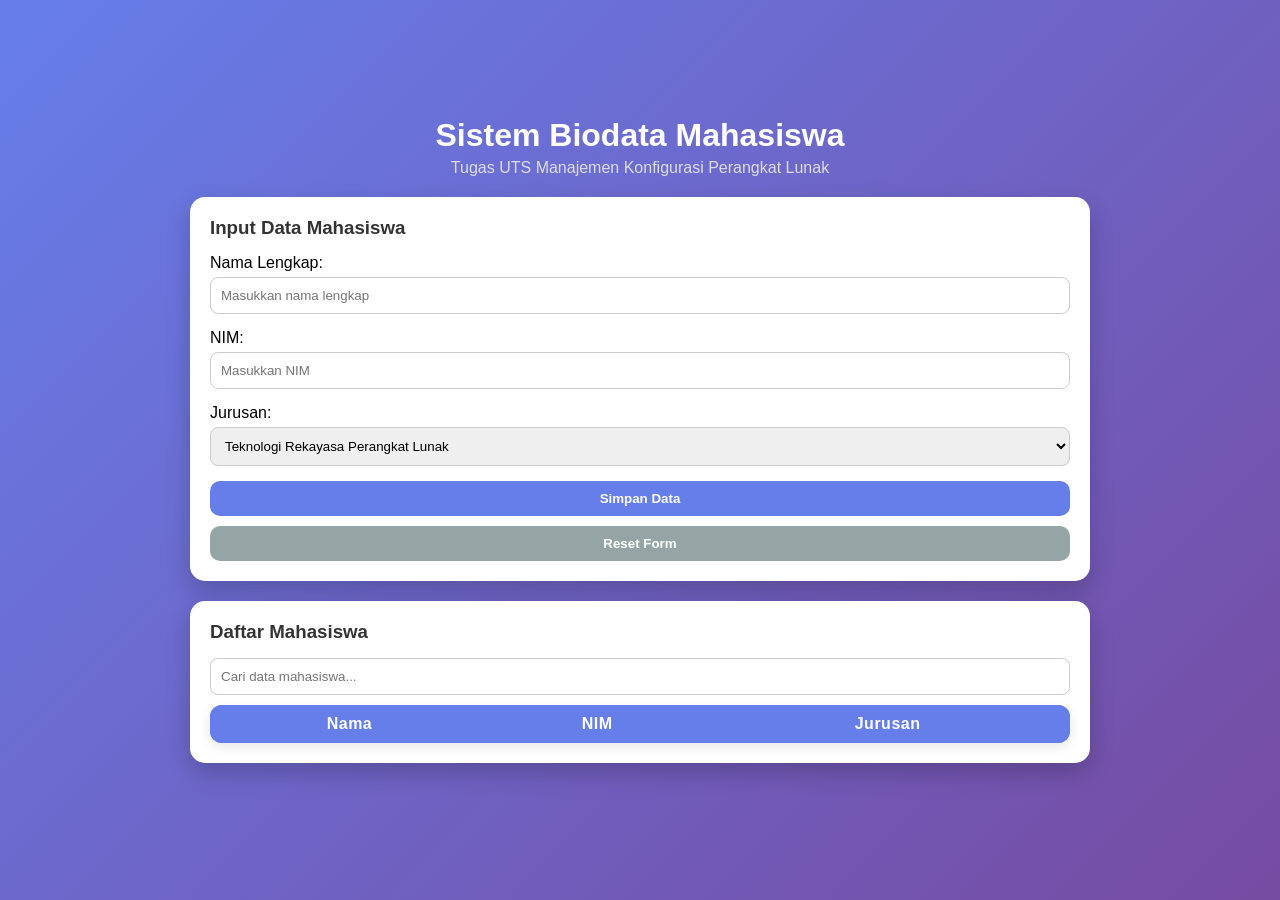
==== src/index.html @ 35c70d32 "mengupdate table lebih rapi + ada efek hover" ====
<!DOCTYPE html>
<html lang="id">
<head>
    <meta charset="UTF-8">
    <meta name="viewport" content="width=device-width, initial-scale=1.0">
    <title>Sistem Biodata Mahasiswa</title>

    <style>
        * {
            margin: 0;
            padding: 0;
            box-sizing: border-box;
            font-family: 'Segoe UI', Tahoma, Geneva, Verdana, sans-serif;
        }

        body {
            background: linear-gradient(135deg, #667eea, #764ba2);
            min-height: 100vh;
            display: flex;
            justify-content: center;
            align-items: center;
            padding: 20px;
        }

        .container {
            width: 100%;
            max-width: 900px;
        }

        h1 {
            text-align: center;
            color: white;
            margin-bottom: 5px;
        }

        .subtitle {
            text-align: center;
            color: #ddd;
            margin-bottom: 20px;
        }

        .card {
            background: white;
            border-radius: 15px;
            padding: 20px;
            margin-bottom: 20px;
            box-shadow: 0 10px 25px rgba(0,0,0,0.2);
        }

        .card h3 {
            margin-bottom: 15px;
            color: #333;
        }

        .form-group {
            margin-bottom: 15px;
        }

        label {
            display: block;
            margin-bottom: 5px;
            font-weight: 500;
        }

        input, select {
            width: 100%;
            padding: 10px;
            border-radius: 8px;
            border: 1px solid #ccc;
            transition: 0.3s;
        }

        input:focus, select:focus {
            border-color: #667eea;
            outline: none;
            box-shadow: 0 0 5px rgba(102,126,234,0.5);
        }

        .btn-submit {
            width: 100%;
            padding: 10px;
            border: none;
            border-radius: 10px;
            background: #667eea;
            color: white;
            font-weight: bold;
            cursor: pointer;
            transition: 0.3s;
        }

        .btn-submit:hover {
            background: #5a67d8;
        }

        .btn-reset {
            background: #95a5a6;
            margin-top: 10px;
        }

        .btn-reset:hover {
            background: #7f8c8d;
        }

        #searchInput {
            margin-bottom: 10px;
            padding: 10px;
            border-radius: 8px;
            border: 1px solid #ccc;
        }

        table {
            width: 100%;
            border-collapse: collapse;
            border-radius: 12px;
            overflow: hidden;
            box-shadow: 0 4px 12px rgba(0,0,0,0.1);
        }

        thead {
            background: #667eea;
            color: white;
        }

        th {
            padding: 12px;
            text-align: center;
            font-weight: 600;
            letter-spacing: 0.5px;
        }

        td {
            padding: 12px;
            text-align: center;
            border-bottom: 1px solid #eee;
            transition: 0.3s;
        }

        tbody tr:nth-child(even) {
            background-color: #f9f9f9;
        }

        tbody tr:hover {
            background-color: #e6ecff;
            transform: scale(1.01);
            transition: 0.2s ease-in-out;
        }

        th {
            background: #667eea;
            color: white;
            padding: 10px;
        }

        td {
            padding: 10px;
            text-align: center;
            border-bottom: 1px solid #eee;
        }

        tr:hover {
            background: #f5f7ff;
        }

        @media (max-width: 600px) {
            h1 {
                font-size: 20px;
            }

            .card {
                padding: 15px;
            }
        }
    </style>
</head>
<body>
    <div class="container">
        <h1>Sistem Biodata Mahasiswa</h1>
        <p class="subtitle">Tugas UTS Manajemen Konfigurasi Perangkat Lunak</p>
        
        <div class="card">
            <h3>Input Data Mahasiswa</h3>
            <form id="biodataForm">
                <div class="form-group">
                    <label>Nama Lengkap:</label>
                    <input type="text" id="nama" required placeholder="Masukkan nama lengkap">
                </div>
                <div class="form-group">
                    <label>NIM:</label>
                    <input type="text" id="nim" required placeholder="Masukkan NIM">
                </div>
                <div class="form-group">
                    <label>Jurusan:</label>
                    <select id="jurusan">
                        <option>Teknologi Rekayasa Perangkat Lunak</option>
                        <option>Teknik Informatika</option>
                        <option>Sistem Informasi</option>
                    </select>
                </div>
                <button type="submit" class="btn-submit">Simpan Data</button>
                <button type="reset" class="btn-submit btn-reset">Reset Form</button>
            </form>
        </div>

        <div class="card">
            <h3>Daftar Mahasiswa</h3>
            <input type="text" id="searchInput" placeholder="Cari data mahasiswa...">

            <table id="mahasiswaTable">
                <thead>
                    <tr>
                        <th>Nama</th>
                        <th>NIM</th>
                        <th>Jurusan</th>
                    </tr>
                </thead>
                <tbody></tbody>
            </table>
        </div>
    </div>

    <script>
        function getData() {
            return JSON.parse(localStorage.getItem("mahasiswa")) || [];
        }

        function saveData(data) {
            localStorage.setItem("mahasiswa", JSON.stringify(data));
        }

        function renderTable() {
            const table = document.querySelector("#mahasiswaTable tbody");
            table.innerHTML = "";

            const mahasiswa = getData();

            mahasiswa.forEach(mhs => {
                const row = table.insertRow();
                row.insertCell(0).innerText = mhs.nama;
                row.insertCell(1).innerText = mhs.nim;
                row.insertCell(2).innerText = mhs.jurusan;
            });
        }

        document.getElementById('biodataForm').addEventListener('submit', function(e) {
            e.preventDefault();

            const nama = document.getElementById('nama').value;
            const nim = document.getElementById('nim').value;
            const jurusan = document.getElementById('jurusan').value;

            let mahasiswa = getData();
            mahasiswa.push({ nama, nim, jurusan });

            saveData(mahasiswa);
            renderTable();

            this.reset();
        });

        document.getElementById("searchInput").addEventListener("keyup", function() {
            const keyword = this.value.toLowerCase();
            const rows = document.querySelectorAll("#mahasiswaTable tbody tr");

            rows.forEach(row => {
                const text = row.innerText.toLowerCase();
                row.style.display = text.includes(keyword) ? "" : "none";
            });
        });

        window.onload = renderTable;
    </script>
</body>
</html>
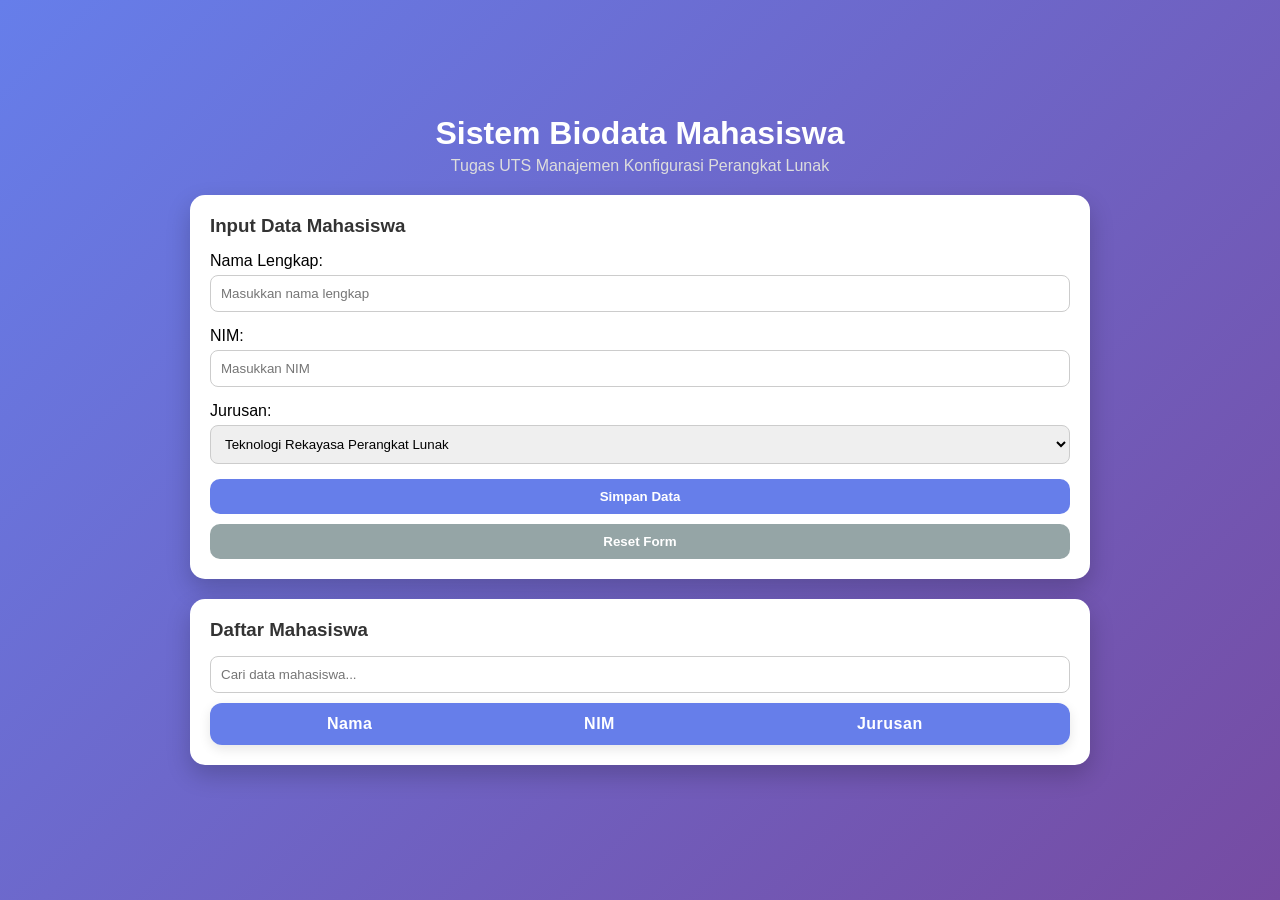
==== commit 69d768c8: "mengupdate bagian table limprove UI tabel mahasiswa dengan efek hover dan styling lebih rapiebih rap" ====
--- a/src/index.html
+++ b/src/index.html
@@ -108,6 +108,7 @@
             border: 1px solid #ccc;
         }
 
+        /* ✅ TABLE FINAL */
         table {
             width: 100%;
             border-collapse: collapse;
@@ -132,7 +133,10 @@
             padding: 12px;
             text-align: center;
             border-bottom: 1px solid #eee;
-            transition: 0.3s;
+        }
+
+        tbody tr {
+            transition: all 0.2s ease-in-out;
         }
 
         tbody tr:nth-child(even) {
@@ -142,23 +146,6 @@
         tbody tr:hover {
             background-color: #e6ecff;
             transform: scale(1.01);
-            transition: 0.2s ease-in-out;
-        }
-
-        th {
-            background: #667eea;
-            color: white;
-            padding: 10px;
-        }
-
-        td {
-            padding: 10px;
-            text-align: center;
-            border-bottom: 1px solid #eee;
-        }
-
-        tr:hover {
-            background: #f5f7ff;
         }
 
         @media (max-width: 600px) {
@@ -270,4 +257,4 @@
         window.onload = renderTable;
     </script>
 </body>
-</html>
+</html>
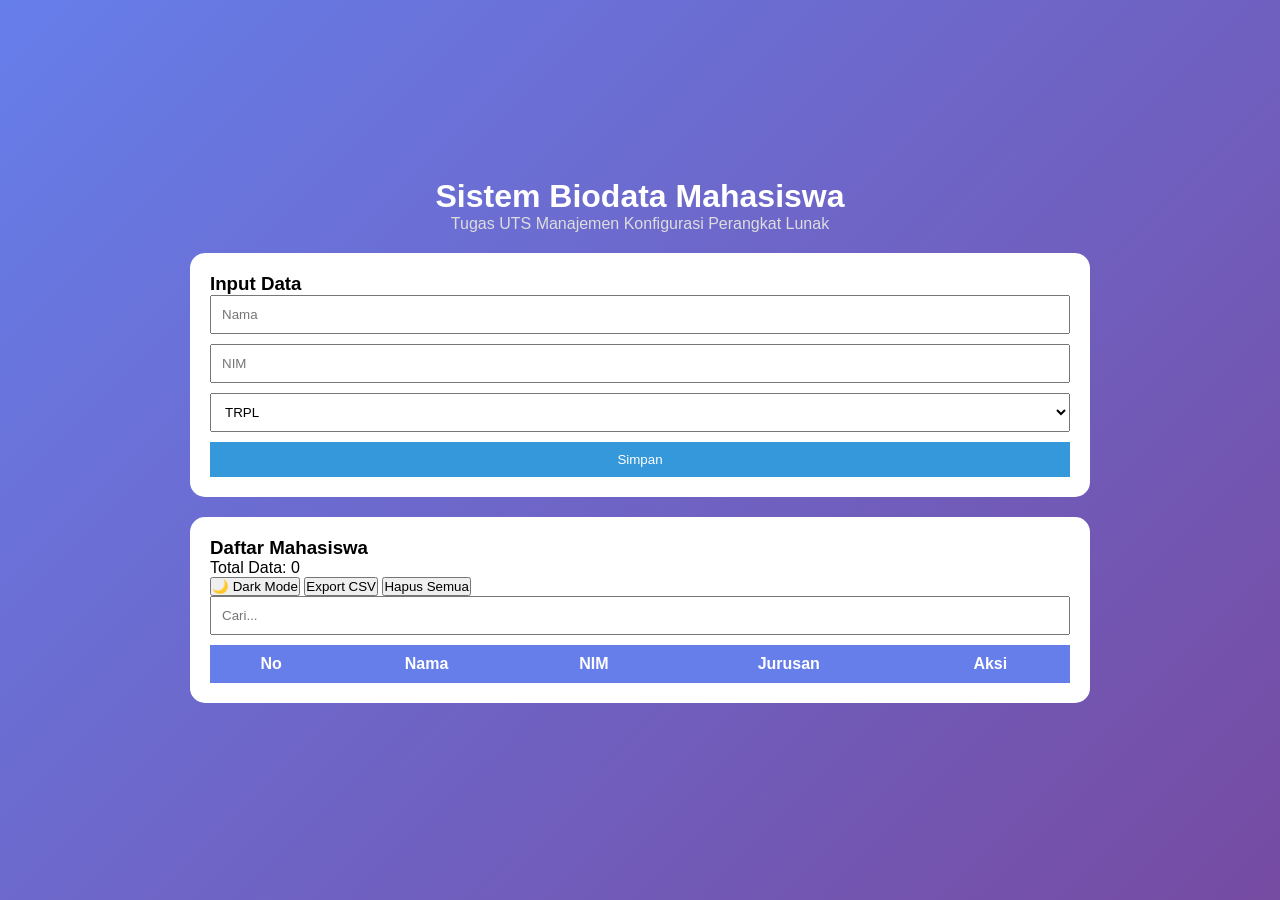
==== commit ebcdcb13: "update: penyempurnaan tampilan tabel dan penambahan fitur tambahan" ====
--- a/src/index.html
+++ b/src/index.html
@@ -3,7 +3,7 @@
 <head>
     <meta charset="UTF-8">
     <meta name="viewport" content="width=device-width, initial-scale=1.0">
-    <title>Sistem Biodata Mahasiswa</title>
+    <title>Sistem Biodata Mahasiswa - UTS SCM</title>
 
     <style>
         * {
@@ -22,6 +22,10 @@
             padding: 20px;
         }
 
+        body.dark {
+            background: #1e1e2f;
+        }
+
         .container {
             width: 100%;
             max-width: 900px;
@@ -30,7 +34,6 @@
         h1 {
             text-align: center;
             color: white;
-            margin-bottom: 5px;
         }
 
         .subtitle {
@@ -44,217 +47,229 @@
             border-radius: 15px;
             padding: 20px;
             margin-bottom: 20px;
-            box-shadow: 0 10px 25px rgba(0,0,0,0.2);
-        }
-
-        .card h3 {
-            margin-bottom: 15px;
-            color: #333;
-        }
-
-        .form-group {
-            margin-bottom: 15px;
-        }
-
-        label {
-            display: block;
-            margin-bottom: 5px;
-            font-weight: 500;
+        }
+
+        body.dark .card {
+            background: #2c2c3e;
+            color: white;
         }
 
         input, select {
             width: 100%;
             padding: 10px;
-            border-radius: 8px;
-            border: 1px solid #ccc;
-            transition: 0.3s;
-        }
-
-        input:focus, select:focus {
-            border-color: #667eea;
-            outline: none;
-            box-shadow: 0 0 5px rgba(102,126,234,0.5);
+            margin-bottom: 10px;
+        }
+
+        body.dark input, body.dark select {
+            background: #3a3a4f;
+            color: white;
         }
 
         .btn-submit {
-            width: 100%;
-            padding: 10px;
+            padding: 10px;
+            width: 100%;
+            background: #3498db;
+            color: white;
             border: none;
-            border-radius: 10px;
+            cursor: pointer;
+        }
+
+        table {
+            width: 100%;
+            border-collapse: collapse;
+        }
+
+        th {
             background: #667eea;
             color: white;
-            font-weight: bold;
-            cursor: pointer;
-            transition: 0.3s;
-        }
-
-        .btn-submit:hover {
-            background: #5a67d8;
-        }
-
-        .btn-reset {
-            background: #95a5a6;
-            margin-top: 10px;
-        }
-
-        .btn-reset:hover {
-            background: #7f8c8d;
-        }
-
-        #searchInput {
-            margin-bottom: 10px;
-            padding: 10px;
-            border-radius: 8px;
-            border: 1px solid #ccc;
-        }
-
-        /* ✅ TABLE FINAL */
-        table {
-            width: 100%;
-            border-collapse: collapse;
-            border-radius: 12px;
-            overflow: hidden;
-            box-shadow: 0 4px 12px rgba(0,0,0,0.1);
-        }
-
-        thead {
-            background: #667eea;
-            color: white;
-        }
-
-        th {
-            padding: 12px;
+            padding: 10px;
+        }
+
+        td {
+            padding: 10px;
             text-align: center;
-            font-weight: 600;
-            letter-spacing: 0.5px;
-        }
-
-        td {
-            padding: 12px;
-            text-align: center;
-            border-bottom: 1px solid #eee;
-        }
-
-        tbody tr {
-            transition: all 0.2s ease-in-out;
         }
 
         tbody tr:nth-child(even) {
-            background-color: #f9f9f9;
+            background: #f9f9f9;
         }
 
         tbody tr:hover {
-            background-color: #e6ecff;
-            transform: scale(1.01);
-        }
-
-        @media (max-width: 600px) {
-            h1 {
-                font-size: 20px;
-            }
-
-            .card {
-                padding: 15px;
-            }
+            background: #e6ecff;
+        }
+
+        body.dark th {
+            background: #444;
+        }
+
+        body.dark td {
+            border-color: #555;
         }
     </style>
 </head>
+
 <body>
-    <div class="container">
-        <h1>Sistem Biodata Mahasiswa</h1>
-        <p class="subtitle">Tugas UTS Manajemen Konfigurasi Perangkat Lunak</p>
-        
-        <div class="card">
-            <h3>Input Data Mahasiswa</h3>
-            <form id="biodataForm">
-                <div class="form-group">
-                    <label>Nama Lengkap:</label>
-                    <input type="text" id="nama" required placeholder="Masukkan nama lengkap">
-                </div>
-                <div class="form-group">
-                    <label>NIM:</label>
-                    <input type="text" id="nim" required placeholder="Masukkan NIM">
-                </div>
-                <div class="form-group">
-                    <label>Jurusan:</label>
-                    <select id="jurusan">
-                        <option>Teknologi Rekayasa Perangkat Lunak</option>
-                        <option>Teknik Informatika</option>
-                        <option>Sistem Informasi</option>
-                    </select>
-                </div>
-                <button type="submit" class="btn-submit">Simpan Data</button>
-                <button type="reset" class="btn-submit btn-reset">Reset Form</button>
-            </form>
-        </div>
-
-        <div class="card">
-            <h3>Daftar Mahasiswa</h3>
-            <input type="text" id="searchInput" placeholder="Cari data mahasiswa...">
-
-            <table id="mahasiswaTable">
-                <thead>
-                    <tr>
-                        <th>Nama</th>
-                        <th>NIM</th>
-                        <th>Jurusan</th>
-                    </tr>
-                </thead>
-                <tbody></tbody>
-            </table>
-        </div>
+<div class="container">
+    <h1>Sistem Biodata Mahasiswa</h1>
+    <p class="subtitle">Tugas UTS Manajemen Konfigurasi Perangkat Lunak</p>
+
+    <div class="card">
+        <h3>Input Data</h3>
+        <form id="biodataForm">
+            <input type="text" id="nama" placeholder="Nama" required>
+            <input type="text" id="nim" placeholder="NIM" required>
+            <select id="jurusan">
+                <option>TRPL</option>
+                <option>TI</option>
+                <option>SI</option>
+            </select>
+            <button type="submit" class="btn-submit">Simpan</button>
+        </form>
     </div>
 
-    <script>
-        function getData() {
-            return JSON.parse(localStorage.getItem("mahasiswa")) || [];
-        }
-
-        function saveData(data) {
-            localStorage.setItem("mahasiswa", JSON.stringify(data));
-        }
-
-        function renderTable() {
-            const table = document.querySelector("#mahasiswaTable tbody");
-            table.innerHTML = "";
-
-            const mahasiswa = getData();
-
-            mahasiswa.forEach(mhs => {
-                const row = table.insertRow();
-                row.insertCell(0).innerText = mhs.nama;
-                row.insertCell(1).innerText = mhs.nim;
-                row.insertCell(2).innerText = mhs.jurusan;
-            });
-        }
-
-        document.getElementById('biodataForm').addEventListener('submit', function(e) {
-            e.preventDefault();
-
-            const nama = document.getElementById('nama').value;
-            const nim = document.getElementById('nim').value;
-            const jurusan = document.getElementById('jurusan').value;
-
-            let mahasiswa = getData();
-            mahasiswa.push({ nama, nim, jurusan });
-
-            saveData(mahasiswa);
-            renderTable();
-
-            this.reset();
-        });
-
-        document.getElementById("searchInput").addEventListener("keyup", function() {
-            const keyword = this.value.toLowerCase();
-            const rows = document.querySelectorAll("#mahasiswaTable tbody tr");
-
-            rows.forEach(row => {
-                const text = row.innerText.toLowerCase();
-                row.style.display = text.includes(keyword) ? "" : "none";
-            });
-        });
-
-        window.onload = renderTable;
-    </script>
+    <div class="card">
+        <h3>Daftar Mahasiswa</h3>
+
+        <p id="totalData">Total Data: 0</p>
+
+        <button onclick="toggleDarkMode()">🌙 Dark Mode</button>
+        <button onclick="exportCSV()">Export CSV</button>
+        <button onclick="clearAllData()">Hapus Semua</button>
+
+        <input type="text" id="searchInput" placeholder="Cari...">
+
+        <table>
+            <thead>
+                <tr>
+                    <th>No</th>
+                    <th>Nama</th>
+                    <th>NIM</th>
+                    <th>Jurusan</th>
+                    <th>Aksi</th>
+                </tr>
+            </thead>
+            <tbody id="tableBody"></tbody>
+        </table>
+    </div>
+</div>
+
+<script>
+let editIndex = -1;
+
+function getData() {
+    return JSON.parse(localStorage.getItem("mahasiswa")) || [];
+}
+
+function saveData(data) {
+    data.sort((a, b) => a.nama.localeCompare(b.nama));
+    localStorage.setItem("mahasiswa", JSON.stringify(data));
+}
+
+function renderTable() {
+    const data = getData();
+    const tbody = document.getElementById("tableBody");
+    tbody.innerHTML = "";
+
+    data.forEach((mhs, i) => {
+        tbody.innerHTML += `
+        <tr>
+            <td>${i+1}</td>
+            <td>${mhs.nama}</td>
+            <td>${mhs.nim}</td>
+            <td>${mhs.jurusan}</td>
+            <td>
+                <button onclick="editData(${i})">Edit</button>
+                <button onclick="deleteData(${i})">Hapus</button>
+            </td>
+        </tr>`;
+    });
+
+    document.getElementById("totalData").innerText =
+        "Total Data: " + data.length;
+}
+
+document.getElementById("biodataForm").addEventListener("submit", function(e){
+    e.preventDefault();
+
+    const nama = document.getElementById("nama").value.trim();
+    const nim = document.getElementById("nim").value.trim();
+    const jurusan = document.getElementById("jurusan").value;
+
+    if (!/^\\d+$/.test(nim)) {
+        alert("NIM harus angka!");
+        return;
+    }
+
+    let data = getData();
+
+    if (data.some((m,i)=>m.nim===nim && i!==editIndex)) {
+        alert("NIM sudah ada!");
+        return;
+    }
+
+    if (editIndex === -1) {
+        data.push({nama,nim,jurusan});
+    } else {
+        data[editIndex] = {nama,nim,jurusan};
+        editIndex = -1;
+    }
+
+    saveData(data);
+    renderTable();
+    this.reset();
+});
+
+function editData(i){
+    const d = getData()[i];
+    nama.value = d.nama;
+    nim.value = d.nim;
+    jurusan.value = d.jurusan;
+    editIndex = i;
+}
+
+function deleteData(i){
+    if(confirm("Hapus data?")){
+        let d = getData();
+        d.splice(i,1);
+        saveData(d);
+        renderTable();
+    }
+}
+
+function clearAllData(){
+    if(confirm("Hapus semua?")){
+        localStorage.removeItem("mahasiswa");
+        renderTable();
+    }
+}
+
+function exportCSV(){
+    let data = getData();
+    let csv = "Nama,NIM,Jurusan\\n";
+    data.forEach(d=>{
+        csv += `${d.nama},${d.nim},${d.jurusan}\\n`;
+    });
+
+    let blob = new Blob([csv]);
+    let a = document.createElement("a");
+    a.href = URL.createObjectURL(blob);
+    a.download = "data.csv";
+    a.click();
+}
+
+function toggleDarkMode(){
+    document.body.classList.toggle("dark");
+}
+
+document.getElementById("searchInput").addEventListener("keyup", function(){
+    let val = this.value.toLowerCase();
+    document.querySelectorAll("tbody tr").forEach(row=>{
+        row.style.display = row.innerText.toLowerCase().includes(val) ? "" : "none";
+    });
+});
+
+window.onload = renderTable;
+</script>
+
 </body>
 </html>
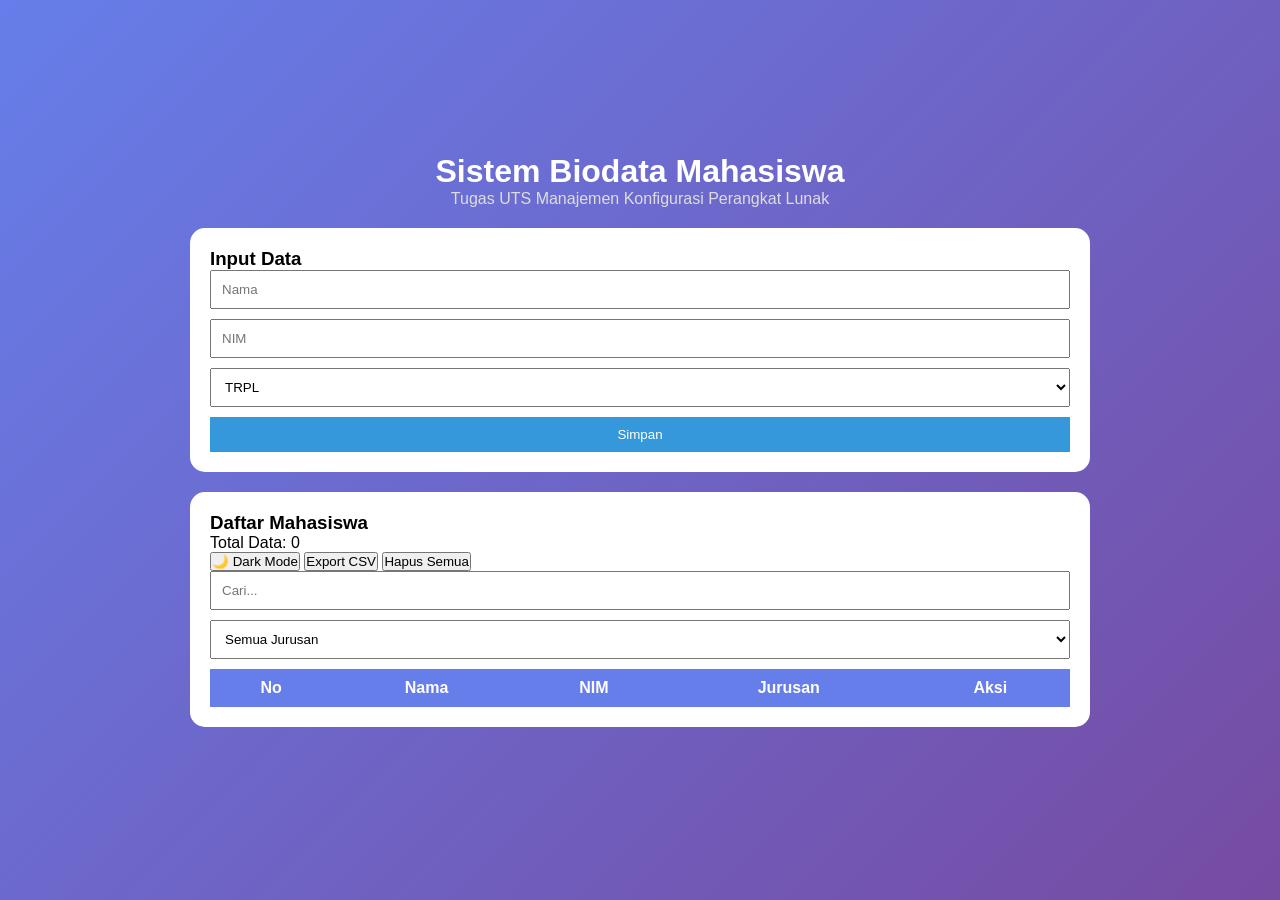
==== commit 06af4d70: "feat: tambah filter jurusan dan perbaikan fitur edit" ====
--- a/src/index.html
+++ b/src/index.html
@@ -137,6 +137,14 @@
         <button onclick="clearAllData()">Hapus Semua</button>
 
         <input type="text" id="searchInput" placeholder="Cari...">
+
+        <!-- FILTER JURUSAN -->
+        <select id="filterJurusan">
+            <option value="">Semua Jurusan</option>
+            <option value="TRPL">TRPL</option>
+            <option value="TI">TI</option>
+            <option value="SI">SI</option>
+        </select>
 
         <table>
             <thead>
@@ -168,9 +176,20 @@
 function renderTable() {
     const data = getData();
     const tbody = document.getElementById("tableBody");
+    const filter = document.getElementById("filterJurusan").value;
+    const search = document.getElementById("searchInput").value.toLowerCase();
+
     tbody.innerHTML = "";
 
-    data.forEach((mhs, i) => {
+    let filteredData = data.filter(mhs => {
+        const cocokJurusan = !filter || mhs.jurusan === filter;
+        const cocokSearch = mhs.nama.toLowerCase().includes(search) ||
+                            mhs.nim.includes(search);
+
+        return cocokJurusan && cocokSearch;
+    });
+
+    filteredData.forEach((mhs, i) => {
         tbody.innerHTML += `
         <tr>
             <td>${i+1}</td>
@@ -185,7 +204,7 @@
     });
 
     document.getElementById("totalData").innerText =
-        "Total Data: " + data.length;
+        "Total Data: " + filteredData.length;
 }
 
 document.getElementById("biodataForm").addEventListener("submit", function(e){
@@ -221,9 +240,9 @@
 
 function editData(i){
     const d = getData()[i];
-    nama.value = d.nama;
-    nim.value = d.nim;
-    jurusan.value = d.jurusan;
+    document.getElementById("nama").value = d.nama;
+    document.getElementById("nim").value = d.nim;
+    document.getElementById("jurusan").value = d.jurusan;
     editIndex = i;
 }
 
@@ -261,12 +280,8 @@
     document.body.classList.toggle("dark");
 }
 
-document.getElementById("searchInput").addEventListener("keyup", function(){
-    let val = this.value.toLowerCase();
-    document.querySelectorAll("tbody tr").forEach(row=>{
-        row.style.display = row.innerText.toLowerCase().includes(val) ? "" : "none";
-    });
-});
+document.getElementById("searchInput").addEventListener("keyup", renderTable);
+document.getElementById("filterJurusan").addEventListener("change", renderTable);
 
 window.onload = renderTable;
 </script>
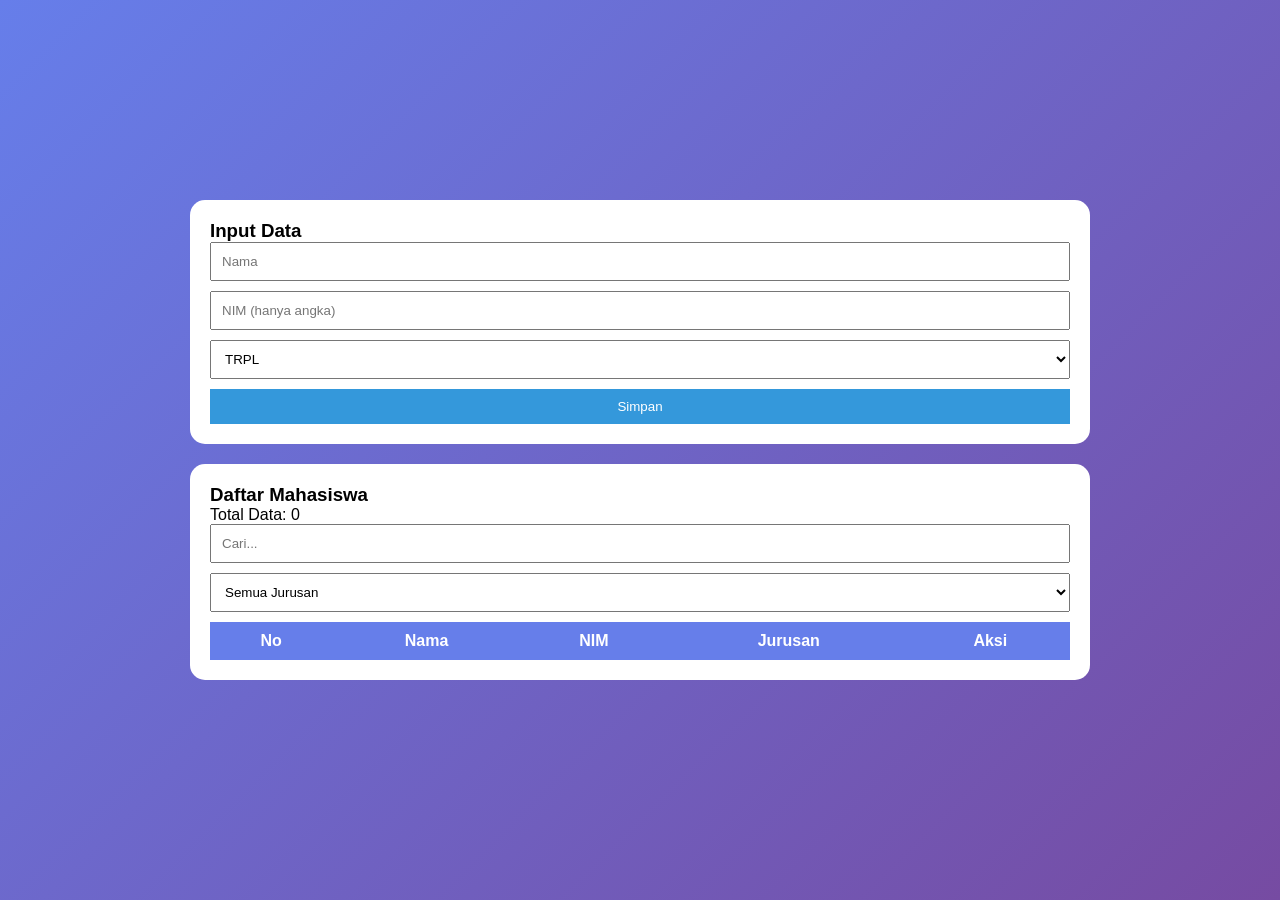
==== commit f6cfce9a: "fix: bug regex validasi NIM tidak membaca angka dengan benar" ====
--- a/src/index.html
+++ b/src/index.html
@@ -1,164 +1,129 @@
 <!DOCTYPE html>
 <html lang="id">
 <head>
-    <meta charset="UTF-8">
-    <meta name="viewport" content="width=device-width, initial-scale=1.0">
-    <title>Sistem Biodata Mahasiswa - UTS SCM</title>
-
-    <style>
-        * {
-            margin: 0;
-            padding: 0;
-            box-sizing: border-box;
-            font-family: 'Segoe UI', Tahoma, Geneva, Verdana, sans-serif;
-        }
-
-        body {
-            background: linear-gradient(135deg, #667eea, #764ba2);
-            min-height: 100vh;
-            display: flex;
-            justify-content: center;
-            align-items: center;
-            padding: 20px;
-        }
-
-        body.dark {
-            background: #1e1e2f;
-        }
-
-        .container {
-            width: 100%;
-            max-width: 900px;
-        }
-
-        h1 {
-            text-align: center;
-            color: white;
-        }
-
-        .subtitle {
-            text-align: center;
-            color: #ddd;
-            margin-bottom: 20px;
-        }
-
-        .card {
-            background: white;
-            border-radius: 15px;
-            padding: 20px;
-            margin-bottom: 20px;
-        }
-
-        body.dark .card {
-            background: #2c2c3e;
-            color: white;
-        }
-
-        input, select {
-            width: 100%;
-            padding: 10px;
-            margin-bottom: 10px;
-        }
-
-        body.dark input, body.dark select {
-            background: #3a3a4f;
-            color: white;
-        }
-
-        .btn-submit {
-            padding: 10px;
-            width: 100%;
-            background: #3498db;
-            color: white;
-            border: none;
-            cursor: pointer;
-        }
-
-        table {
-            width: 100%;
-            border-collapse: collapse;
-        }
-
-        th {
-            background: #667eea;
-            color: white;
-            padding: 10px;
-        }
-
-        td {
-            padding: 10px;
-            text-align: center;
-        }
-
-        tbody tr:nth-child(even) {
-            background: #f9f9f9;
-        }
-
-        tbody tr:hover {
-            background: #e6ecff;
-        }
-
-        body.dark th {
-            background: #444;
-        }
-
-        body.dark td {
-            border-color: #555;
-        }
-    </style>
+<meta charset="UTF-8">
+<meta name="viewport" content="width=device-width, initial-scale=1.0">
+<title>Sistem Biodata Mahasiswa</title>
+
+<style>
+* {
+    margin: 0;
+    padding: 0;
+    box-sizing: border-box;
+    font-family: 'Segoe UI', Tahoma, Geneva, Verdana, sans-serif;
+}
+
+body {
+    background: linear-gradient(135deg, #667eea, #764ba2);
+    min-height: 100vh;
+    display: flex;
+    justify-content: center;
+    align-items: center;
+    padding: 20px;
+}
+
+body.dark {
+    background: #1e1e2f;
+}
+
+.container {
+    width: 100%;
+    max-width: 900px;
+}
+
+.card {
+    background: white;
+    border-radius: 15px;
+    padding: 20px;
+    margin-bottom: 20px;
+}
+
+body.dark .card {
+    background: #2c2c3e;
+    color: white;
+}
+
+input, select {
+    width: 100%;
+    padding: 10px;
+    margin-bottom: 10px;
+}
+
+.btn-submit {
+    padding: 10px;
+    width: 100%;
+    background: #3498db;
+    color: white;
+    border: none;
+    cursor: pointer;
+}
+
+table {
+    width: 100%;
+    border-collapse: collapse;
+}
+
+th {
+    background: #667eea;
+    color: white;
+    padding: 10px;
+}
+
+td {
+    padding: 10px;
+    text-align: center;
+}
+</style>
 </head>
 
 <body>
 <div class="container">
-    <h1>Sistem Biodata Mahasiswa</h1>
-    <p class="subtitle">Tugas UTS Manajemen Konfigurasi Perangkat Lunak</p>
-
-    <div class="card">
-        <h3>Input Data</h3>
-        <form id="biodataForm">
-            <input type="text" id="nama" placeholder="Nama" required>
-            <input type="text" id="nim" placeholder="NIM" required>
-            <select id="jurusan">
-                <option>TRPL</option>
-                <option>TI</option>
-                <option>SI</option>
-            </select>
-            <button type="submit" class="btn-submit">Simpan</button>
-        </form>
-    </div>
-
-    <div class="card">
-        <h3>Daftar Mahasiswa</h3>
-
-        <p id="totalData">Total Data: 0</p>
-
-        <button onclick="toggleDarkMode()">🌙 Dark Mode</button>
-        <button onclick="exportCSV()">Export CSV</button>
-        <button onclick="clearAllData()">Hapus Semua</button>
-
-        <input type="text" id="searchInput" placeholder="Cari...">
-
-        <!-- FILTER JURUSAN -->
-        <select id="filterJurusan">
-            <option value="">Semua Jurusan</option>
-            <option value="TRPL">TRPL</option>
-            <option value="TI">TI</option>
-            <option value="SI">SI</option>
-        </select>
-
-        <table>
-            <thead>
-                <tr>
-                    <th>No</th>
-                    <th>Nama</th>
-                    <th>NIM</th>
-                    <th>Jurusan</th>
-                    <th>Aksi</th>
-                </tr>
-            </thead>
-            <tbody id="tableBody"></tbody>
-        </table>
-    </div>
+
+<div class="card">
+<h3>Input Data</h3>
+<form id="biodataForm">
+    <input type="text" id="nama" placeholder="Nama" required>
+
+    <!-- NIM tetap text tapi difilter -->
+    <input type="text" id="nim" placeholder="NIM (hanya angka)" required>
+
+    <select id="jurusan">
+        <option>TRPL</option>
+        <option>TI</option>
+        <option>SI</option>
+    </select>
+
+    <button type="submit" class="btn-submit">Simpan</button>
+</form>
+</div>
+
+<div class="card">
+<h3>Daftar Mahasiswa</h3>
+<p id="totalData">Total Data: 0</p>
+
+<input type="text" id="searchInput" placeholder="Cari...">
+
+<select id="filterJurusan">
+    <option value="">Semua Jurusan</option>
+    <option value="TRPL">TRPL</option>
+    <option value="TI">TI</option>
+    <option value="SI">SI</option>
+</select>
+
+<table>
+<thead>
+<tr>
+    <th>No</th>
+    <th>Nama</th>
+    <th>NIM</th>
+    <th>Jurusan</th>
+    <th>Aksi</th>
+</tr>
+</thead>
+<tbody id="tableBody"></tbody>
+</table>
+</div>
+
 </div>
 
 <script>
@@ -182,11 +147,9 @@
     tbody.innerHTML = "";
 
     let filteredData = data.filter(mhs => {
-        const cocokJurusan = !filter || mhs.jurusan === filter;
-        const cocokSearch = mhs.nama.toLowerCase().includes(search) ||
-                            mhs.nim.includes(search);
-
-        return cocokJurusan && cocokSearch;
+        return (!filter || mhs.jurusan === filter) &&
+               (mhs.nama.toLowerCase().includes(search) ||
+                mhs.nim.includes(search));
     });
 
     filteredData.forEach((mhs, i) => {
@@ -214,7 +177,8 @@
     const nim = document.getElementById("nim").value.trim();
     const jurusan = document.getElementById("jurusan").value;
 
-    if (!/^\\d+$/.test(nim)) {
+    // ✅ VALIDASI NIM (FIX DI SINI)
+    if (!/^\d+$/.test(nim)) {
         alert("NIM harus angka!");
         return;
     }
@@ -255,31 +219,6 @@
     }
 }
 
-function clearAllData(){
-    if(confirm("Hapus semua?")){
-        localStorage.removeItem("mahasiswa");
-        renderTable();
-    }
-}
-
-function exportCSV(){
-    let data = getData();
-    let csv = "Nama,NIM,Jurusan\\n";
-    data.forEach(d=>{
-        csv += `${d.nama},${d.nim},${d.jurusan}\\n`;
-    });
-
-    let blob = new Blob([csv]);
-    let a = document.createElement("a");
-    a.href = URL.createObjectURL(blob);
-    a.download = "data.csv";
-    a.click();
-}
-
-function toggleDarkMode(){
-    document.body.classList.toggle("dark");
-}
-
 document.getElementById("searchInput").addEventListener("keyup", renderTable);
 document.getElementById("filterJurusan").addEventListener("change", renderTable);
 
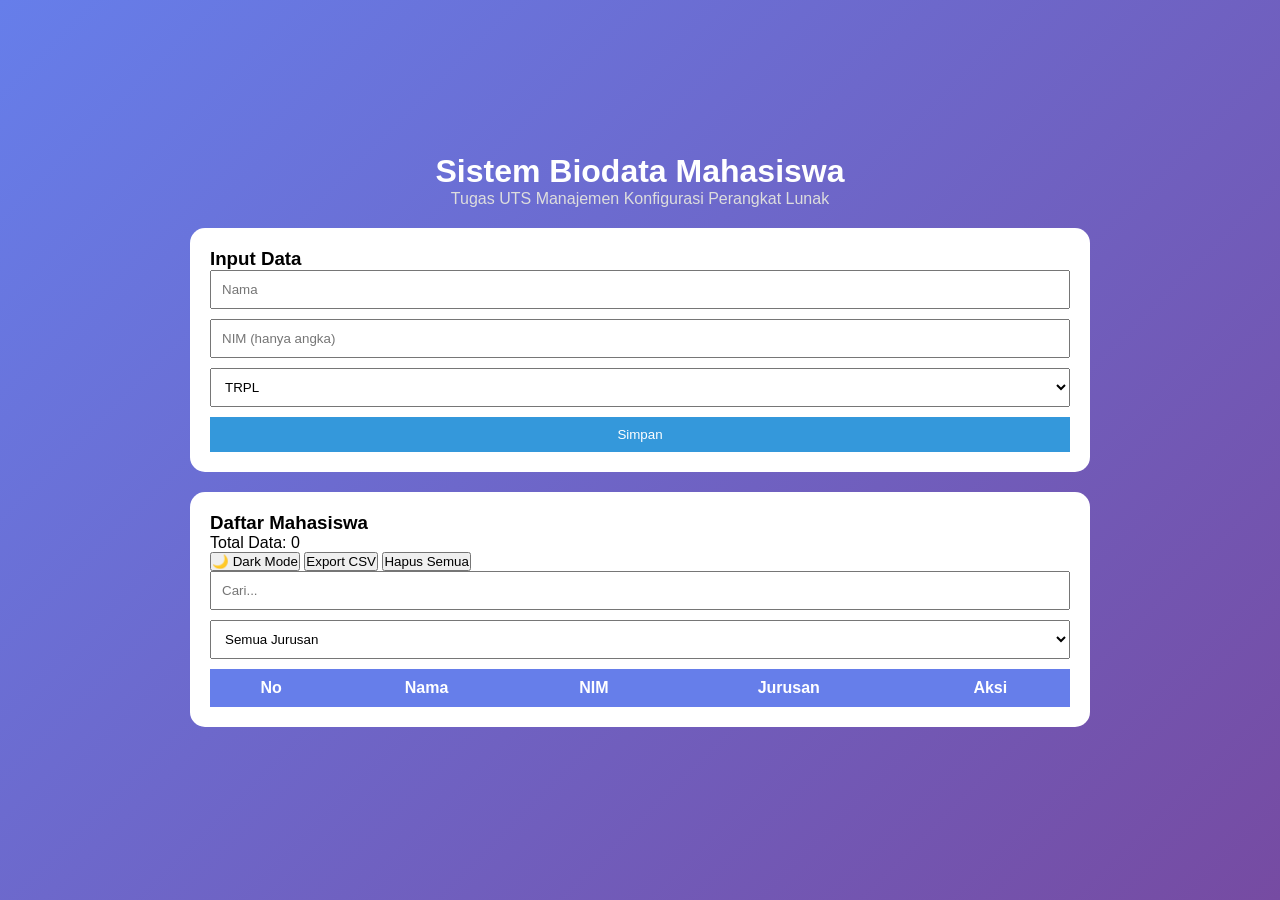
==== commit 81695380: "memperbaiki logika: gabung fitur dark mode, export CSV, dan filter jurusan" ====
--- a/src/index.html
+++ b/src/index.html
@@ -1,129 +1,162 @@
 <!DOCTYPE html>
 <html lang="id">
 <head>
-<meta charset="UTF-8">
-<meta name="viewport" content="width=device-width, initial-scale=1.0">
-<title>Sistem Biodata Mahasiswa</title>
-
-<style>
-* {
-    margin: 0;
-    padding: 0;
-    box-sizing: border-box;
-    font-family: 'Segoe UI', Tahoma, Geneva, Verdana, sans-serif;
-}
-
-body {
-    background: linear-gradient(135deg, #667eea, #764ba2);
-    min-height: 100vh;
-    display: flex;
-    justify-content: center;
-    align-items: center;
-    padding: 20px;
-}
-
-body.dark {
-    background: #1e1e2f;
-}
-
-.container {
-    width: 100%;
-    max-width: 900px;
-}
-
-.card {
-    background: white;
-    border-radius: 15px;
-    padding: 20px;
-    margin-bottom: 20px;
-}
-
-body.dark .card {
-    background: #2c2c3e;
-    color: white;
-}
-
-input, select {
-    width: 100%;
-    padding: 10px;
-    margin-bottom: 10px;
-}
-
-.btn-submit {
-    padding: 10px;
-    width: 100%;
-    background: #3498db;
-    color: white;
-    border: none;
-    cursor: pointer;
-}
-
-table {
-    width: 100%;
-    border-collapse: collapse;
-}
-
-th {
-    background: #667eea;
-    color: white;
-    padding: 10px;
-}
-
-td {
-    padding: 10px;
-    text-align: center;
-}
-</style>
+    <meta charset="UTF-8">
+    <meta name="viewport" content="width=device-width, initial-scale=1.0">
+    <title>Sistem Biodata Mahasiswa - UTS SCM</title>
+
+    <style>
+        * {
+            margin: 0;
+            padding: 0;
+            box-sizing: border-box;
+            font-family: 'Segoe UI', Tahoma, Geneva, Verdana, sans-serif;
+        }
+
+        body {
+            background: linear-gradient(135deg, #667eea, #764ba2);
+            min-height: 100vh;
+            display: flex;
+            justify-content: center;
+            align-items: center;
+            padding: 20px;
+        }
+
+        body.dark {
+            background: #1e1e2f;
+        }
+
+        .container {
+            width: 100%;
+            max-width: 900px;
+        }
+
+        h1 {
+            text-align: center;
+            color: white;
+        }
+
+        .subtitle {
+            text-align: center;
+            color: #ddd;
+            margin-bottom: 20px;
+        }
+
+        .card {
+            background: white;
+            border-radius: 15px;
+            padding: 20px;
+            margin-bottom: 20px;
+        }
+
+        body.dark .card {
+            background: #2c2c3e;
+            color: white;
+        }
+
+        input, select {
+            width: 100%;
+            padding: 10px;
+            margin-bottom: 10px;
+        }
+
+        body.dark input, body.dark select {
+            background: #3a3a4f;
+            color: white;
+        }
+
+        .btn-submit {
+            padding: 10px;
+            width: 100%;
+            background: #3498db;
+            color: white;
+            border: none;
+            cursor: pointer;
+        }
+
+        table {
+            width: 100%;
+            border-collapse: collapse;
+        }
+
+        th {
+            background: #667eea;
+            color: white;
+            padding: 10px;
+        }
+
+        td {
+            padding: 10px;
+            text-align: center;
+        }
+
+        tbody tr:nth-child(even) {
+            background: #f9f9f9;
+        }
+
+        tbody tr:hover {
+            background: #e6ecff;
+        }
+
+        body.dark th {
+            background: #444;
+        }
+
+        body.dark td {
+            border-color: #555;
+        }
+    </style>
 </head>
 
 <body>
 <div class="container">
-
-<div class="card">
-<h3>Input Data</h3>
-<form id="biodataForm">
-    <input type="text" id="nama" placeholder="Nama" required>
-
-    <!-- NIM tetap text tapi difilter -->
-    <input type="text" id="nim" placeholder="NIM (hanya angka)" required>
-
-    <select id="jurusan">
-        <option>TRPL</option>
-        <option>TI</option>
-        <option>SI</option>
-    </select>
-
-    <button type="submit" class="btn-submit">Simpan</button>
-</form>
-</div>
-
-<div class="card">
-<h3>Daftar Mahasiswa</h3>
-<p id="totalData">Total Data: 0</p>
-
-<input type="text" id="searchInput" placeholder="Cari...">
-
-<select id="filterJurusan">
-    <option value="">Semua Jurusan</option>
-    <option value="TRPL">TRPL</option>
-    <option value="TI">TI</option>
-    <option value="SI">SI</option>
-</select>
-
-<table>
-<thead>
-<tr>
-    <th>No</th>
-    <th>Nama</th>
-    <th>NIM</th>
-    <th>Jurusan</th>
-    <th>Aksi</th>
-</tr>
-</thead>
-<tbody id="tableBody"></tbody>
-</table>
-</div>
-
+    <h1>Sistem Biodata Mahasiswa</h1>
+    <p class="subtitle">Tugas UTS Manajemen Konfigurasi Perangkat Lunak</p>
+
+    <div class="card">
+        <h3>Input Data</h3>
+        <form id="biodataForm">
+            <input type="text" id="nama" placeholder="Nama" required>
+            <input type="text" id="nim" placeholder="NIM (hanya angka)" required>
+            <select id="jurusan">
+                <option>TRPL</option>
+                <option>TI</option>
+                <option>SI</option>
+            </select>
+            <button type="submit" class="btn-submit">Simpan</button>
+        </form>
+    </div>
+
+    <div class="card">
+        <h3>Daftar Mahasiswa</h3>
+        <p id="totalData">Total Data: 0</p>
+
+        <button onclick="toggleDarkMode()">🌙 Dark Mode</button>
+        <button onclick="exportCSV()">Export CSV</button>
+        <button onclick="clearAllData()">Hapus Semua</button>
+
+        <input type="text" id="searchInput" placeholder="Cari...">
+
+        <select id="filterJurusan">
+            <option value="">Semua Jurusan</option>
+            <option value="TRPL">TRPL</option>
+            <option value="TI">TI</option>
+            <option value="SI">SI</option>
+        </select>
+
+        <table>
+            <thead>
+                <tr>
+                    <th>No</th>
+                    <th>Nama</th>
+                    <th>NIM</th>
+                    <th>Jurusan</th>
+                    <th>Aksi</th>
+                </tr>
+            </thead>
+            <tbody id="tableBody"></tbody>
+        </table>
+    </div>
 </div>
 
 <script>
@@ -166,8 +199,7 @@
         </tr>`;
     });
 
-    document.getElementById("totalData").innerText =
-        "Total Data: " + filteredData.length;
+    document.getElementById("totalData").innerText = "Total Data: " + filteredData.length;
 }
 
 document.getElementById("biodataForm").addEventListener("submit", function(e){
@@ -177,7 +209,6 @@
     const nim = document.getElementById("nim").value.trim();
     const jurusan = document.getElementById("jurusan").value;
 
-    // ✅ VALIDASI NIM (FIX DI SINI)
     if (!/^\d+$/.test(nim)) {
         alert("NIM harus angka!");
         return;
@@ -185,15 +216,15 @@
 
     let data = getData();
 
-    if (data.some((m,i)=>m.nim===nim && i!==editIndex)) {
+    if (data.some((m,i) => m.nim === nim && i !== editIndex)) {
         alert("NIM sudah ada!");
         return;
     }
 
     if (editIndex === -1) {
-        data.push({nama,nim,jurusan});
+        data.push({nama, nim, jurusan});
     } else {
-        data[editIndex] = {nama,nim,jurusan};
+        data[editIndex] = {nama, nim, jurusan};
         editIndex = -1;
     }
 
@@ -202,7 +233,7 @@
     this.reset();
 });
 
-function editData(i){
+function editData(i) {
     const d = getData()[i];
     document.getElementById("nama").value = d.nama;
     document.getElementById("nim").value = d.nim;
@@ -210,15 +241,39 @@
     editIndex = i;
 }
 
-function deleteData(i){
-    if(confirm("Hapus data?")){
+function deleteData(i) {
+    if (confirm("Hapus data?")) {
         let d = getData();
-        d.splice(i,1);
+        d.splice(i, 1);
         saveData(d);
         renderTable();
     }
 }
 
+function clearAllData() {
+    if (confirm("Hapus semua?")) {
+        localStorage.removeItem("mahasiswa");
+        renderTable();
+    }
+}
+
+function exportCSV() {
+    let data = getData();
+    let csv = "Nama,NIM,Jurusan\n";
+    data.forEach(d => {
+        csv += `${d.nama},${d.nim},${d.jurusan}\n`;
+    });
+    let blob = new Blob([csv]);
+    let a = document.createElement("a");
+    a.href = URL.createObjectURL(blob);
+    a.download = "data.csv";
+    a.click();
+}
+
+function toggleDarkMode() {
+    document.body.classList.toggle("dark");
+}
+
 document.getElementById("searchInput").addEventListener("keyup", renderTable);
 document.getElementById("filterJurusan").addEventListener("change", renderTable);
 
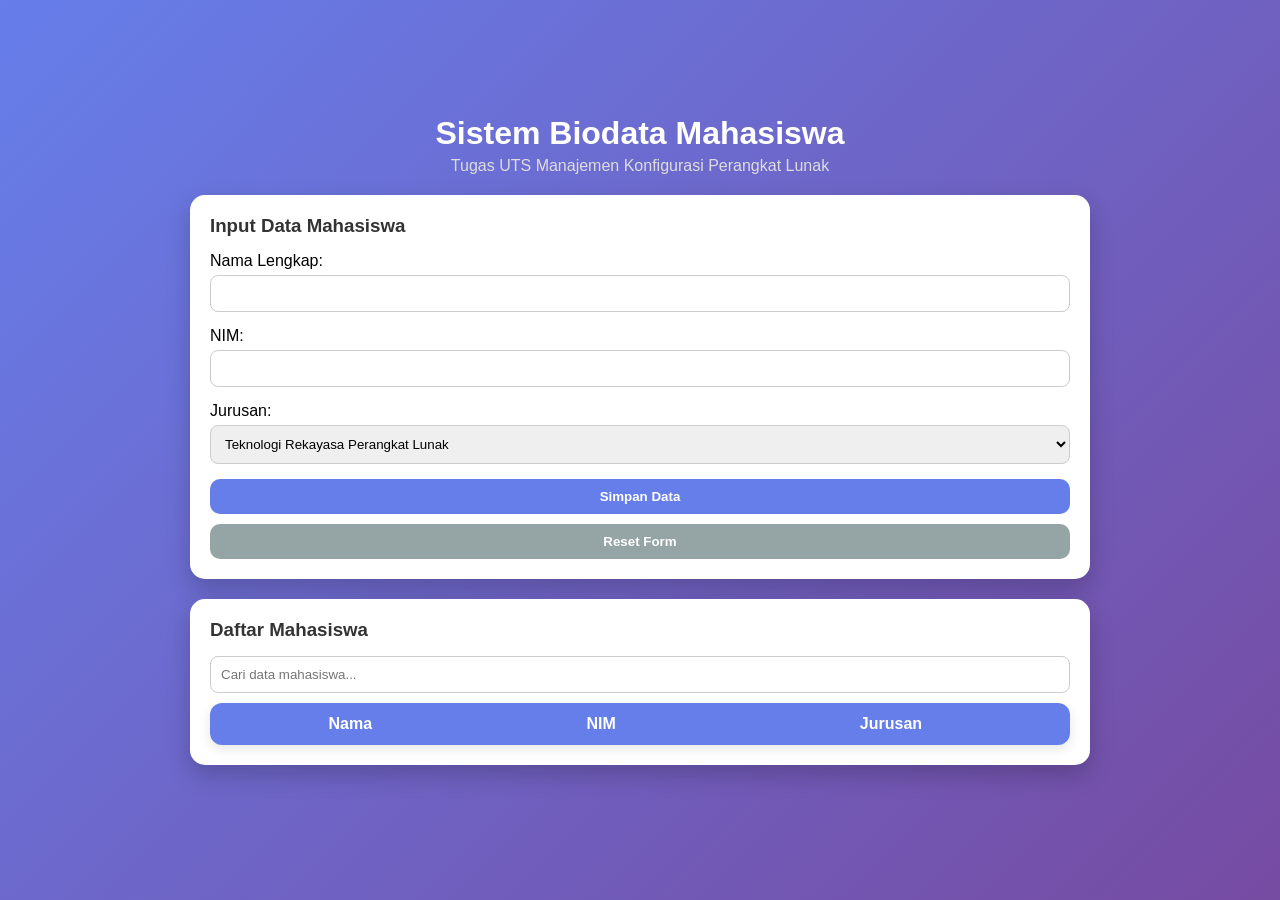
==== commit 806680ce: "memperbaiki conflict" ====
--- a/src/index.html
+++ b/src/index.html
@@ -3,7 +3,7 @@
 <head>
     <meta charset="UTF-8">
     <meta name="viewport" content="width=device-width, initial-scale=1.0">
-    <title>Sistem Biodata Mahasiswa - UTS SCM</title>
+    <title>Sistem Biodata Mahasiswa</title>
 
     <style>
         * {
@@ -22,10 +22,6 @@
             padding: 20px;
         }
 
-        body.dark {
-            background: #1e1e2f;
-        }
-
         .container {
             width: 100%;
             max-width: 900px;
@@ -34,6 +30,7 @@
         h1 {
             text-align: center;
             color: white;
+            margin-bottom: 5px;
         }
 
         .subtitle {
@@ -47,238 +44,209 @@
             border-radius: 15px;
             padding: 20px;
             margin-bottom: 20px;
-        }
-
-        body.dark .card {
-            background: #2c2c3e;
-            color: white;
+            box-shadow: 0 10px 25px rgba(0,0,0,0.2);
+        }
+
+        .card h3 {
+            margin-bottom: 15px;
+            color: #333;
+        }
+
+        .form-group {
+            margin-bottom: 15px;
+        }
+
+        label {
+            display: block;
+            margin-bottom: 5px;
+            font-weight: 500;
         }
 
         input, select {
             width: 100%;
             padding: 10px;
-            margin-bottom: 10px;
-        }
-
-        body.dark input, body.dark select {
-            background: #3a3a4f;
-            color: white;
+            border-radius: 8px;
+            border: 1px solid #ccc;
+            transition: 0.3s;
+        }
+
+        input:focus, select:focus {
+            border-color: #667eea;
+            outline: none;
+            box-shadow: 0 0 5px rgba(102,126,234,0.5);
         }
 
         .btn-submit {
+            width: 100%;
             padding: 10px;
-            width: 100%;
-            background: #3498db;
-            color: white;
             border: none;
-            cursor: pointer;
-        }
-
-        table {
-            width: 100%;
-            border-collapse: collapse;
-        }
-
-        th {
+            border-radius: 10px;
             background: #667eea;
             color: white;
+            font-weight: bold;
+            cursor: pointer;
+            transition: 0.3s;
+        }
+
+        .btn-submit:hover {
+            background: #5a67d8;
+        }
+
+        .btn-reset {
+            background: #95a5a6;
+            margin-top: 10px;
+        }
+
+        .btn-reset:hover {
+            background: #7f8c8d;
+        }
+
+        #searchInput {
+            margin-bottom: 10px;
             padding: 10px;
+            border-radius: 8px;
+            border: 1px solid #ccc;
+        }
+
+        table {
+            width: 100%;
+            border-collapse: collapse;
+            border-radius: 12px;
+            overflow: hidden;
+            box-shadow: 0 4px 12px rgba(0,0,0,0.1);
+        }
+
+        thead {
+            background: #667eea;
+            color: white;
+        }
+
+        th {
+            padding: 12px;
+            text-align: center;
         }
 
         td {
-            padding: 10px;
-            text-align: center;
+            padding: 12px;
+            text-align: center;
+            border-bottom: 1px solid #eee;
         }
 
         tbody tr:nth-child(even) {
-            background: #f9f9f9;
+            background-color: #f9f9f9;
         }
 
         tbody tr:hover {
-            background: #e6ecff;
-        }
-
-        body.dark th {
-            background: #444;
-        }
-
-        body.dark td {
-            border-color: #555;
+            background-color: #e6ecff;
+        }
+
+        @media (max-width: 600px) {
+            h1 {
+                font-size: 20px;
+            }
+
+            .card {
+                padding: 15px;
+            }
         }
     </style>
 </head>
-
 <body>
-<div class="container">
-    <h1>Sistem Biodata Mahasiswa</h1>
-    <p class="subtitle">Tugas UTS Manajemen Konfigurasi Perangkat Lunak</p>
-
-    <div class="card">
-        <h3>Input Data</h3>
-        <form id="biodataForm">
-            <input type="text" id="nama" placeholder="Nama" required>
-            <input type="text" id="nim" placeholder="NIM (hanya angka)" required>
-            <select id="jurusan">
-                <option>TRPL</option>
-                <option>TI</option>
-                <option>SI</option>
-            </select>
-            <button type="submit" class="btn-submit">Simpan</button>
-        </form>
+    <div class="container">
+        <h1>Sistem Biodata Mahasiswa</h1>
+        <p class="subtitle">Tugas UTS Manajemen Konfigurasi Perangkat Lunak</p>
+        
+        <div class="card">
+            <h3>Input Data Mahasiswa</h3>
+            <form id="biodataForm">
+                <div class="form-group">
+                    <label>Nama Lengkap:</label>
+                    <input type="text" id="nama" required>
+                </div>
+                <div class="form-group">
+                    <label>NIM:</label>
+                    <input type="text" id="nim" required>
+                </div>
+                <div class="form-group">
+                    <label>Jurusan:</label>
+                    <select id="jurusan">
+                        <option>Teknologi Rekayasa Perangkat Lunak</option>
+                        <option>Teknik Informatika</option>
+                        <option>Sistem Informasi</option>
+                    </select>
+                </div>
+                <button type="submit" class="btn-submit">Simpan Data</button>
+                <button type="reset" class="btn-submit btn-reset">Reset Form</button>
+            </form>
+        </div>
+
+        <div class="card">
+            <h3>Daftar Mahasiswa</h3>
+            <input type="text" id="searchInput" placeholder="Cari data mahasiswa...">
+
+            <table id="mahasiswaTable">
+                <thead>
+                    <tr>
+                        <th>Nama</th>
+                        <th>NIM</th>
+                        <th>Jurusan</th>
+                    </tr>
+                </thead>
+                <tbody></tbody>
+            </table>
+        </div>
     </div>
 
-    <div class="card">
-        <h3>Daftar Mahasiswa</h3>
-        <p id="totalData">Total Data: 0</p>
-
-        <button onclick="toggleDarkMode()">🌙 Dark Mode</button>
-        <button onclick="exportCSV()">Export CSV</button>
-        <button onclick="clearAllData()">Hapus Semua</button>
-
-        <input type="text" id="searchInput" placeholder="Cari...">
-
-        <select id="filterJurusan">
-            <option value="">Semua Jurusan</option>
-            <option value="TRPL">TRPL</option>
-            <option value="TI">TI</option>
-            <option value="SI">SI</option>
-        </select>
-
-        <table>
-            <thead>
-                <tr>
-                    <th>No</th>
-                    <th>Nama</th>
-                    <th>NIM</th>
-                    <th>Jurusan</th>
-                    <th>Aksi</th>
-                </tr>
-            </thead>
-            <tbody id="tableBody"></tbody>
-        </table>
-    </div>
-</div>
-
-<script>
-let editIndex = -1;
-
-function getData() {
-    return JSON.parse(localStorage.getItem("mahasiswa")) || [];
-}
-
-function saveData(data) {
-    data.sort((a, b) => a.nama.localeCompare(b.nama));
-    localStorage.setItem("mahasiswa", JSON.stringify(data));
-}
-
-function renderTable() {
-    const data = getData();
-    const tbody = document.getElementById("tableBody");
-    const filter = document.getElementById("filterJurusan").value;
-    const search = document.getElementById("searchInput").value.toLowerCase();
-
-    tbody.innerHTML = "";
-
-    let filteredData = data.filter(mhs => {
-        return (!filter || mhs.jurusan === filter) &&
-               (mhs.nama.toLowerCase().includes(search) ||
-                mhs.nim.includes(search));
-    });
-
-    filteredData.forEach((mhs, i) => {
-        tbody.innerHTML += `
-        <tr>
-            <td>${i+1}</td>
-            <td>${mhs.nama}</td>
-            <td>${mhs.nim}</td>
-            <td>${mhs.jurusan}</td>
-            <td>
-                <button onclick="editData(${i})">Edit</button>
-                <button onclick="deleteData(${i})">Hapus</button>
-            </td>
-        </tr>`;
-    });
-
-    document.getElementById("totalData").innerText = "Total Data: " + filteredData.length;
-}
-
-document.getElementById("biodataForm").addEventListener("submit", function(e){
-    e.preventDefault();
-
-    const nama = document.getElementById("nama").value.trim();
-    const nim = document.getElementById("nim").value.trim();
-    const jurusan = document.getElementById("jurusan").value;
-
-    if (!/^\d+$/.test(nim)) {
-        alert("NIM harus angka!");
-        return;
-    }
-
-    let data = getData();
-
-    if (data.some((m,i) => m.nim === nim && i !== editIndex)) {
-        alert("NIM sudah ada!");
-        return;
-    }
-
-    if (editIndex === -1) {
-        data.push({nama, nim, jurusan});
-    } else {
-        data[editIndex] = {nama, nim, jurusan};
-        editIndex = -1;
-    }
-
-    saveData(data);
-    renderTable();
-    this.reset();
-});
-
-function editData(i) {
-    const d = getData()[i];
-    document.getElementById("nama").value = d.nama;
-    document.getElementById("nim").value = d.nim;
-    document.getElementById("jurusan").value = d.jurusan;
-    editIndex = i;
-}
-
-function deleteData(i) {
-    if (confirm("Hapus data?")) {
-        let d = getData();
-        d.splice(i, 1);
-        saveData(d);
-        renderTable();
-    }
-}
-
-function clearAllData() {
-    if (confirm("Hapus semua?")) {
-        localStorage.removeItem("mahasiswa");
-        renderTable();
-    }
-}
-
-function exportCSV() {
-    let data = getData();
-    let csv = "Nama,NIM,Jurusan\n";
-    data.forEach(d => {
-        csv += `${d.nama},${d.nim},${d.jurusan}\n`;
-    });
-    let blob = new Blob([csv]);
-    let a = document.createElement("a");
-    a.href = URL.createObjectURL(blob);
-    a.download = "data.csv";
-    a.click();
-}
-
-function toggleDarkMode() {
-    document.body.classList.toggle("dark");
-}
-
-document.getElementById("searchInput").addEventListener("keyup", renderTable);
-document.getElementById("filterJurusan").addEventListener("change", renderTable);
-
-window.onload = renderTable;
-</script>
-
+    <script>
+        function getData() {
+            return JSON.parse(localStorage.getItem("mahasiswa")) || [];
+        }
+
+        function saveData(data) {
+            localStorage.setItem("mahasiswa", JSON.stringify(data));
+        }
+
+        function renderTable() {
+            const table = document.querySelector("#mahasiswaTable tbody");
+            table.innerHTML = "";
+
+            const mahasiswa = getData();
+
+            mahasiswa.forEach(mhs => {
+                const row = table.insertRow();
+                row.insertCell(0).innerText = mhs.nama;
+                row.insertCell(1).innerText = mhs.nim;
+                row.insertCell(2).innerText = mhs.jurusan;
+            });
+        }
+
+        document.getElementById('biodataForm').addEventListener('submit', function(e) {
+            e.preventDefault();
+
+            const nama = document.getElementById('nama').value;
+            const nim = document.getElementById('nim').value;
+            const jurusan = document.getElementById('jurusan').value;
+
+            let mahasiswa = getData();
+            mahasiswa.push({ nama, nim, jurusan });
+
+            saveData(mahasiswa);
+            renderTable();
+
+            this.reset();
+        });
+
+        document.getElementById("searchInput").addEventListener("keyup", function() {
+            const keyword = this.value.toLowerCase();
+            const rows = document.querySelectorAll("#mahasiswaTable tbody tr");
+
+            rows.forEach(row => {
+                const text = row.innerText.toLowerCase();
+                row.style.display = text.includes(keyword) ? "" : "none";
+            });
+        });
+
+        window.onload = renderTable;
+    </script>
 </body>
 </html>
